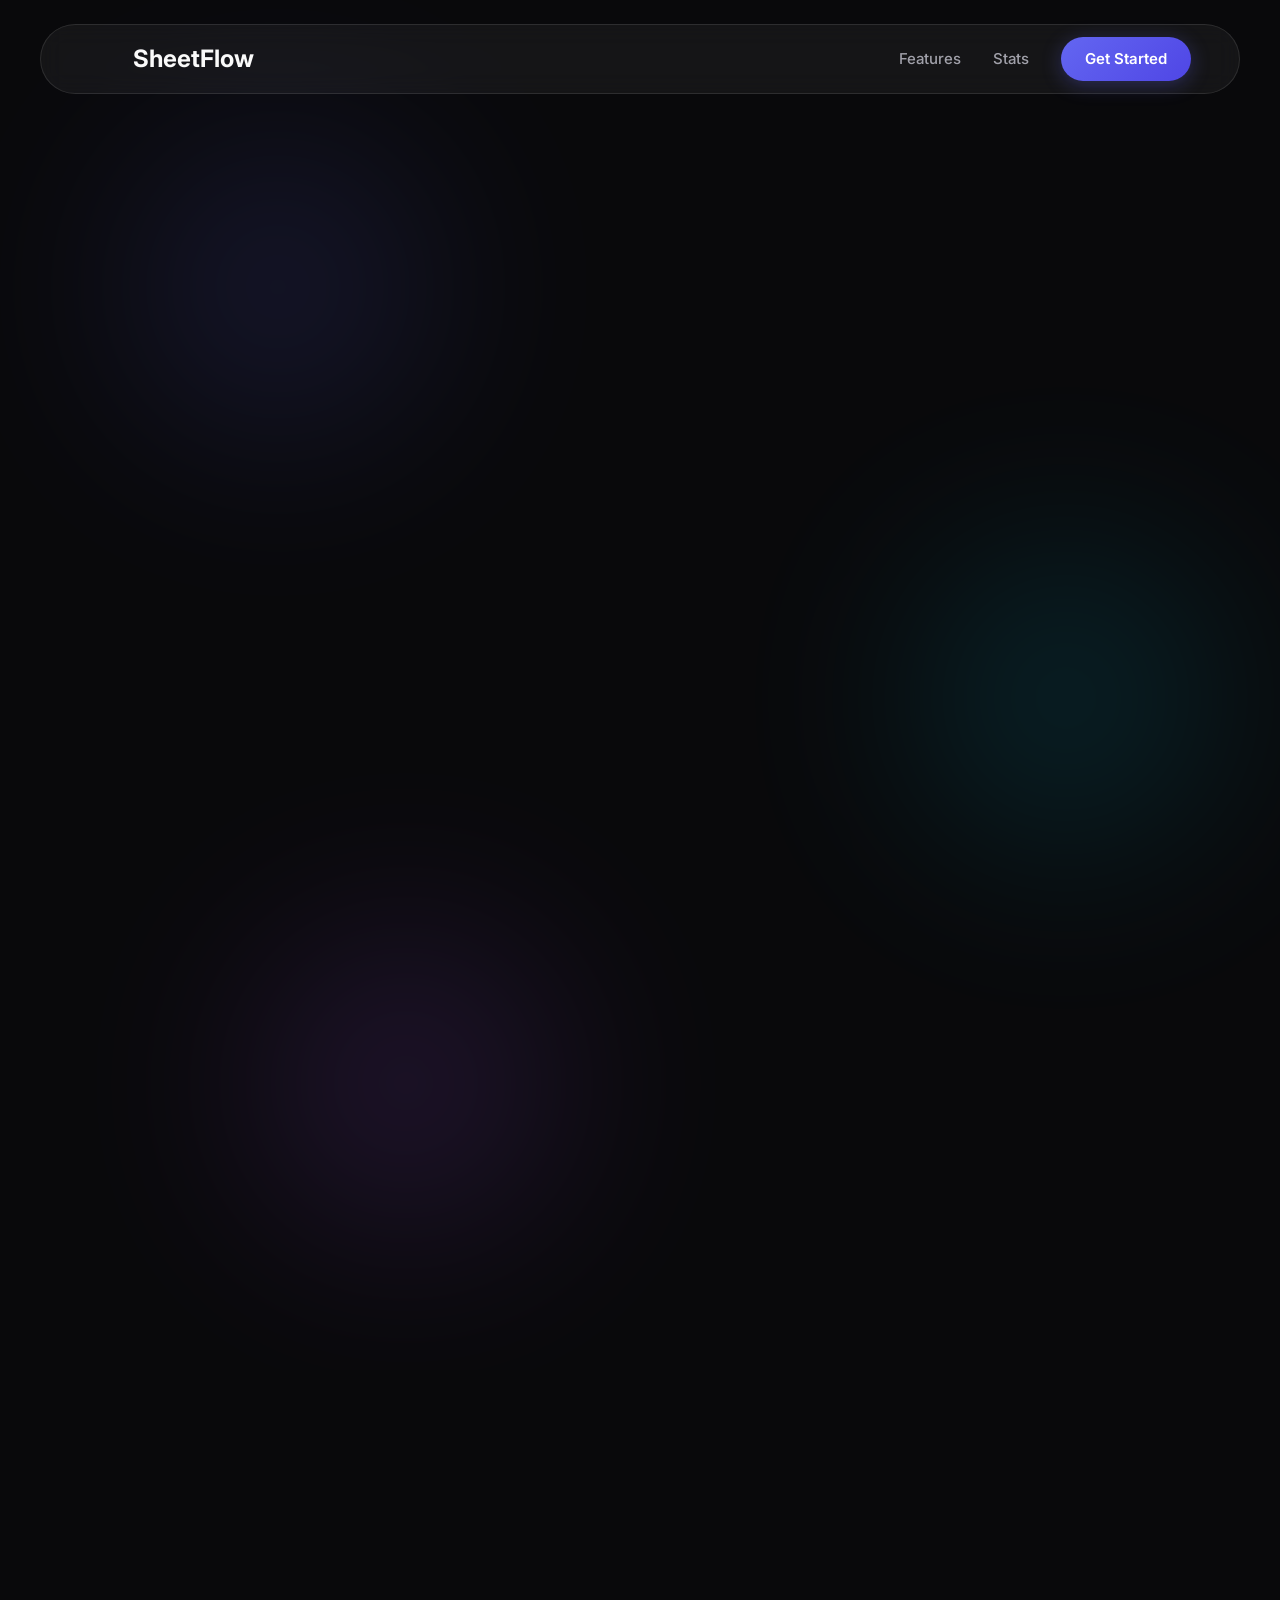
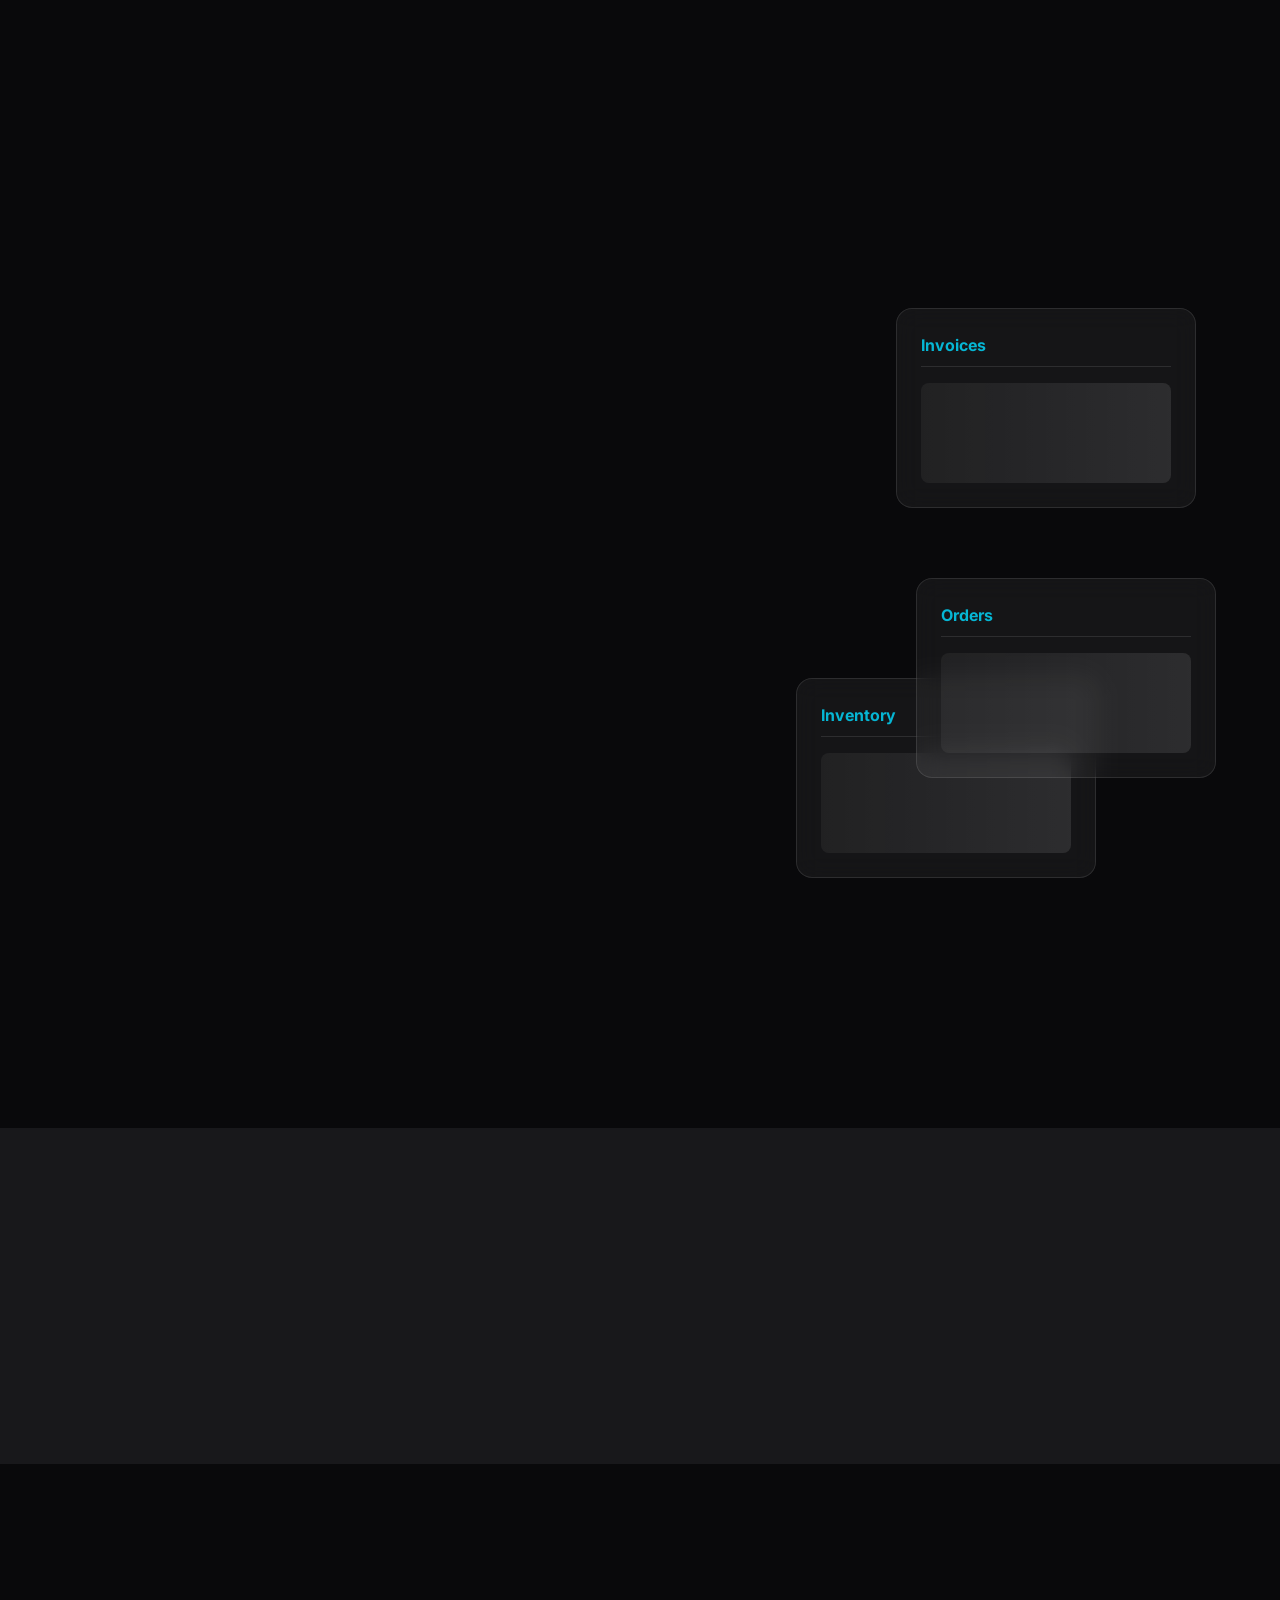
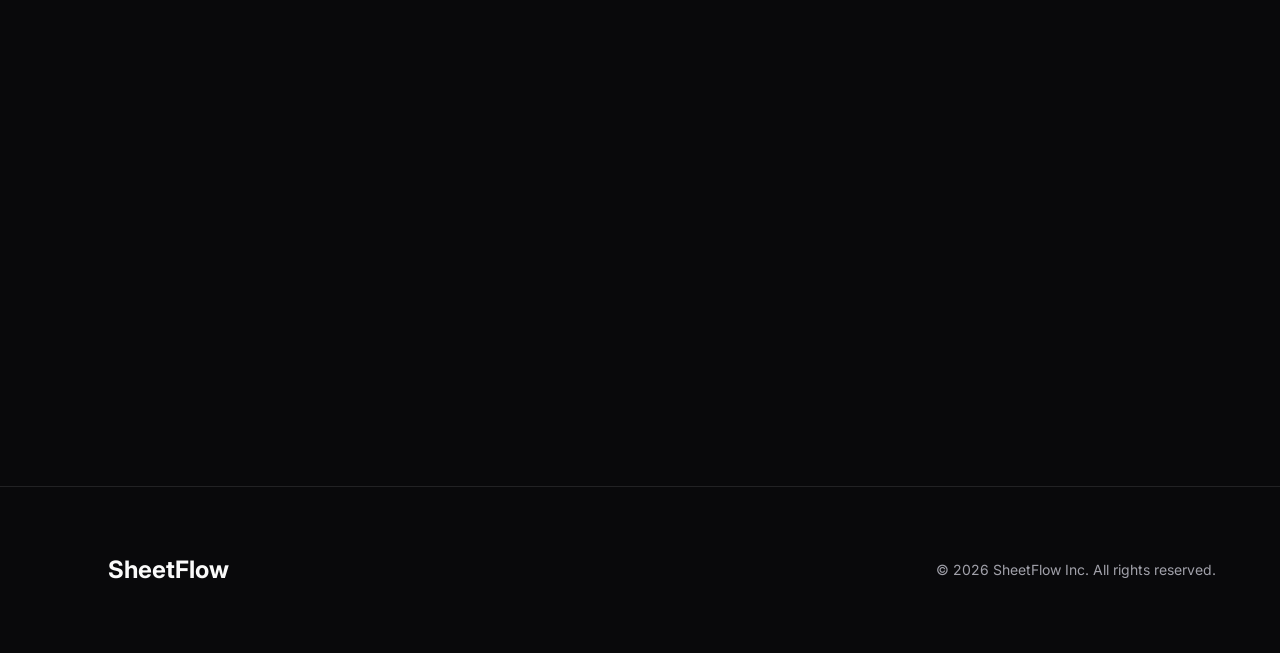
==== index.html @ bf2382ae "Add files via upload" ====
<!DOCTYPE html>
<html lang="en">

<head>
    <meta charset="UTF-8">
    <meta name="viewport" content="width=device-width, initial-scale=1.0">
    <title>SheetFlow — Modern SaaS Workflow Management</title>
    <meta name="description"
        content="Manage your business workflow with SheetFlow. A premium, animated, and interactive platform for high-end SaaS productivity.">
    <link rel="preconnect" href="https://fonts.googleapis.com">
    <link rel="preconnect" href="https://fonts.gstatic.com" crossorigin>
    <link
        href="https://fonts.googleapis.com/css2?family=Inter:ital,opsz,wght@0,14..32,100..900;1,14..32,100..900&family=Outfit:wght@100..900&display=swap"
        rel="stylesheet">
    <link rel="stylesheet" href="style.css">
    <!-- Lucide Icons -->
    <script src="https://unpkg.com/lucide@latest"></script>
</head>

<body class="bg-dark text-light">

            <!-- Navbar -->
            <nav class="navbar glass">
                <div class="container container-nav">
                    <div class="logo">
                        <i data-lucide="layers" class="logo-icon"></i>
                        <span>SheetFlow</span>
                    </div>
                    <div class="nav-links">
                        <a href="#features">Features</a>
                        <a href="#stats">Stats</a>
                        <a href="signup.html" class="btn btn-primary">Get Started</a>
                    </div>
                </div>
            </nav>

            <!-- Hero Section -->
            <section class="hero-section">
                <!-- Floating Shapes Background -->
                <div class="floating-shapes">
                    <div class="shape shape-1 blur-lg"></div>
                    <div class="shape shape-2 blur-md"></div>
                    <div class="shape shape-3 blur-sm"></div>
                </div>

                <div class="container hero-container text-center">
                    <div class="hero-badge reveal-up">Introducing SheetFlow 2.0</div>
                    <h1 class="hero-title reveal-up">Manage your business with <span
                            class="gradient-text">SheetFlow</span></h1>
                    <p class="hero-subtitle reveal-up">A powerful, automated workflow engine designed for modern teams.
                        Streamline your inventory, invoices, and reports with zero friction.</p>
                    <div class="hero-actions reveal-up">
                        <a href="signup.html" class="btn btn-lg btn-primary shadow-pulse">Start Free Trial</a>
                        <a href="#" class="btn btn-lg btn-outline">Watch Demo</a>
                    </div>

                    <!-- Floating UI Preview -->
                    <div class="hero-preview reveal-up parallax" data-speed="0.1">
                        <div class="preview-card glass">
                            <div class="preview-header">
                                <div class="dots"><span></span><span></span><span></span></div>
                            </div>
                            <div class="preview-content">
                                <div class="preview-shimmer"></div>
                                <img id="dashboard_mockup" src="" alt="Dashboard Preview" class="mockup-img">
                            </div>
                        </div>
                        <!-- Mini Cards -->
                        <div class="mini-card mini-card-1 glass parallax" data-speed="0.2">
                            <i data-lucide="trending-up"></i>
                            <span>+42% Growth</span>
                        </div>
                        <div class="mini-card mini-card-2 glass parallax" data-speed="0.15">
                            <i data-lucide="users"></i>
                            <span>1.2k New Users</span>
                        </div>
                    </div>
                </div>
            </section>

            <!-- Features Section -->
            <section id="features" class="features-section">
                <div class="container">
                    <div class="section-header text-center reveal-up">
                        <h2 class="section-title">Built for Performance</h2>
                        <p class="section-subtitle">A suite of powerful tools to help your team scale faster.</p>
                    </div>

                    <div class="features-grid">
                        <div class="feature-card glass reveal-up">
                            <div class="feature-icon-wrapper">
                                <i data-lucide="zap"></i>
                            </div>
                            <h3>Instant Sync</h3>
                            <p>Real-time updates across all your sheets and dashboards. Never miss a single data point.
                            </p>
                        </div>
                        <div class="feature-card glass reveal-up">
                            <div class="feature-icon-wrapper">
                                <i data-lucide="shield-check"></i>
                            </div>
                            <h3>Bank-grade Security</h3>
                            <p>Enterprise encryption to keep your financial data and internal reports secure at all
                                times.</p>
                        </div>
                        <div class="feature-card glass reveal-up">
                            <div class="feature-icon-wrapper">
                                <i data-lucide="bar-chart-3"></i>
                            </div>
                            <h3>Advanced Analytics</h3>
                            <p>Deep dive into your data with custom filters, interactive charts, and actionable
                                insights.</p>
                        </div>
                    </div>
                </div>
            </section>

            <!-- Interactive Cards / Parallax Section -->
            <section class="interactive-section">
                <div class="container">
                    <div class="interactive-grid">
                        <div class="interactive-text reveal-left">
                            <h2 class="section-title">Everything in one place</h2>
                            <p class="section-subtitle">No more jumping between tabs. SheetFlow brings your inventory,
                                orders, and customer data into a unified dashboard.</p>
                            <ul class="feature-list">
                                <li><i data-lucide="check-circle"></i> Automated Order Tracking</li>
                                <li><i data-lucide="check-circle"></i> One-click Invoice Generation</li>
                                <li><i data-lucide="check-circle"></i> Real-time Team Collaboration</li>
                            </ul>
                        </div>
                        <div class="interactive-preview">
                            <div class="parallax-wrapper">
                                <div class="card-stack">
                                    <div class="stack-card stack-card-1 glass parallax" data-speed="0.2">
                                        <div class="card-header">Orders</div>
                                        <div class="card-body-skeleton"></div>
                                    </div>
                                    <div class="stack-card stack-card-2 glass parallax" data-speed="0.3">
                                        <div class="card-header">Inventory</div>
                                        <div class="card-body-skeleton"></div>
                                    </div>
                                    <div class="stack-card stack-card-3 glass parallax" data-speed="0.1">
                                        <div class="card-header">Invoices</div>
                                        <div class="card-body-skeleton"></div>
                                    </div>
                                </div>
                            </div>
                        </div>
                    </div>
                </div>
            </section>

            <!-- Stats Section -->
            <section id="stats" class="stats-section">
                <div class="container">
                    <div class="stats-grid">
                        <div class="stat-item reveal-up">
                            <div class="stat-number" data-target="99">0</div>
                            <div class="stat-label">Uptime %</div>
                        </div>
                        <div class="stat-item reveal-up">
                            <div class="stat-number" data-target="250">0</div>
                            <div class="stat-label">Companies</div>
                        </div>
                        <div class="stat-item reveal-up">
                            <div class="stat-number" data-target="15">0</div>
                            <div class="stat-label">Countries</div>
                        </div>
                        <div class="stat-item reveal-up">
                            <div class="stat-number" data-target="10">0</div>
                            <div class="stat-label">Data Regions</div>
                        </div>
                    </div>
                </div>
            </section>

            <!-- Final CTA Section -->
            <section id="cta" class="cta-section">
                <div class="container text-center">
                    <div class="cta-card glass reveal-scale">
                        <h2 class="section-title">Ready to optimize your flow?</h2>
                        <p class="section-subtitle">Join thousands of teams scaling their operations with SheetFlow.</p>
                        <div class="cta-actions">
                            <a href="signup.html" class="btn btn-lg btn-primary">Try it for Free</a>
                            <a href="#" class="btn btn-lg btn-outline">Talk to Sales</a>
                        </div>
                    </div>
                </div>
            </section>

            <!-- Footer -->
            <footer class="footer">
                <div class="container">
                    <div class="footer-content">
                        <div class="logo">
                            <i data-lucide="layers" class="logo-icon"></i>
                            <span>SheetFlow</span>
                        </div>
                        <div class="copyright">
                            &copy; 2026 SheetFlow Inc. All rights reserved.
                        </div>
                    </div>
                </div>
            </footer>

    <!-- GSAP & Plugins -->
    <script src="https://cdnjs.cloudflare.com/ajax/libs/gsap/3.12.5/gsap.min.js"></script>
    <script src="https://cdnjs.cloudflare.com/ajax/libs/gsap/3.12.5/ScrollTrigger.min.js"></script>
    <!-- Lenis for Smooth Scroll -->
    <script src="https://unpkg.com/@studio-freight/lenis@1.0.42/dist/lenis.min.js"></script>
    <script src="script.js"></script>
</body>

</html>
---- style.css ----
:root {
    --bg-dark: #09090b;
    --bg-surface: #18181b;
    --primary: #6366f1;
    --primary-hover: #4f46e5;
    --primary-muted: rgba(99, 102, 241, 0.1);
    --secondary: #06b6d4;
    --accent: #a855f7;
    --text-light: #fafafa;
    --text-muted: #a1a1aa;
    --glass-bg: rgba(255, 255, 255, 0.05);
    --glass-border: rgba(255, 255, 255, 0.1);
    --glass-blur: 12px;
    --container-max-width: 1200px;
    --transition-smooth: cubic-bezier(0.22, 1, 0.36, 1);
}

/* Core Styles */
* {
    margin: 0;
    padding: 0;
    box-sizing: border-box;
    font-family: 'Inter', sans-serif;
}

body {
    background-color: var(--bg-dark);
    color: var(--text-light);
    line-height: 1.6;
    overflow-x: hidden;
    -webkit-font-smoothing: antialiased;
}

h1, h2, h3, h4, h5, h6 {
    font-family: 'Outfit', sans-serif;
    line-height: 1.2;
    margin-bottom: 1.25rem;
}

a {
    transition: all 0.3s var(--transition-smooth);
    text-decoration: none;
    color: inherit;
}

ul {
    list-style-type: none;
}

.container {
    max-width: var(--container-max-width);
    margin: 0 auto;
    padding: 0 1.5rem;
}

.text-center {
    text-align: center;
}

/* Glassmorphism Utility */
.glass {
    background: var(--glass-bg);
    backdrop-filter: blur(var(--glass-blur));
    -webkit-backdrop-filter: blur(var(--glass-blur));
    border: 1px solid var(--glass-border);
    border-radius: 1rem;
}

.gradient-text {
    background: linear-gradient(135deg, var(--secondary) 0%, var(--primary) 100%);
    -webkit-background-clip: text;
    background-clip: text; /* Standard property for compatibility */
    -webkit-text-fill-color: transparent;
    display: inline-block;
}

/* Navbar */
.navbar {
    position: fixed;
    top: 1.5rem;
    left: 50%;
    transform: translateX(-50%);
    width: calc(100% - 3rem);
    max-width: var(--container-max-width);
    z-index: 1000;
    padding: 0.75rem 1.5rem;
    border-radius: 9999px;
}

.container-nav {
    display: flex;
    justify-content: space-between;
    align-items: center;
}

.logo {
    display: flex;
    align-items: center;
    gap: 0.75rem;
    font-size: 1.5rem;
    font-family: 'Outfit', sans-serif;
    font-weight: 700;
}

.logo-icon {
    color: var(--primary);
    width: 2rem;
    height: 2rem;
}

.nav-links {
    display: flex;
    align-items: center;
    gap: 2rem;
}

.nav-links a:not(.btn) {
    color: var(--text-muted);
    font-weight: 500;
    font-size: 0.9375rem;
}

.nav-links a:hover {
    color: var(--text-light);
}

/* Buttons */
.btn {
    display: inline-flex;
    align-items: center;
    justify-content: center;
    padding: 0.625rem 1.5rem;
    border-radius: 9999px;
    font-weight: 600;
    font-size: 0.9375rem;
    cursor: pointer;
    border: none;
    transition: all 0.3s var(--transition-smooth);
}

.btn-lg {
    padding: 1rem 2.5rem;
    font-size: 1.125rem;
}

.btn-primary {
    background: linear-gradient(135deg, var(--primary), var(--primary-hover));
    color: white;
    box-shadow: 0 4px 20px rgba(99, 102, 241, 0.3);
}

.btn-primary:hover {
    transform: translateY(-2px);
    box-shadow: 0 8px 30px rgba(99, 102, 241, 0.4);
}

.btn-outline {
    background: rgba(255, 255, 255, 0.05);
    color: var(--text-light);
    border: 1px solid var(--glass-border);
}

.btn-outline:hover {
    background: rgba(255, 255, 255, 0.1);
    transform: translateY(-2px);
}

.shadow-pulse {
    animation: shadow-pulse 3s infinite;
}

@keyframes shadow-pulse {
    0% { box-shadow: 0 4px 20px rgba(99, 102, 241, 0.3); }
    50% { box-shadow: 0 4px 40px rgba(99, 102, 241, 0.6); }
    100% { box-shadow: 0 4px 20px rgba(99, 102, 241, 0.3); }
}

/* Sections General */
section {
    padding: 100px 0;
    position: relative;
}

.section-title {
    font-size: 3rem;
    font-weight: 800;
}

.section-subtitle {
    font-size: 1.25rem;
    color: var(--text-muted);
    max-width: 600px;
    margin: 1rem auto 3.5rem;
}

/* Hero Section */
.hero-section {
    padding: 180px 0 100px;
    min-height: 100vh;
    display: flex;
    align-items: center;
    overflow: visible;
}

.hero-badge {
    display: inline-block;
    padding: 0.5rem 1.25rem;
    border-radius: 9999px;
    background: var(--primary-muted);
    color: var(--primary);
    font-size: 0.875rem;
    font-weight: 600;
    margin-bottom: 2rem;
    border: 1px solid rgba(99, 102, 241, 0.2);
}

.hero-title {
    font-size: clamp(3rem, 8vw, 5rem);
    font-weight: 900;
    letter-spacing: -2px;
}

.hero-subtitle {
    max-width: 700px;
    margin-bottom: 3rem;
}

.hero-actions {
    display: flex;
    justify-content: center;
    gap: 1.5rem;
    margin-bottom: 6rem;
}

/* Floating Elements in Background */
.floating-shapes {
    position: absolute;
    top: 0;
    left: 0;
    width: 100%;
    height: 100%;
    overflow: hidden;
    z-index: -1;
    pointer-events: none;
}

.shape {
    position: absolute;
    width: 300px;
    height: 300px;
    border-radius: 50%;
    filter: blur(100px);
    opacity: 0.15;
}

.shape-1 {
    background: var(--primary);
    top: 10%;
    left: 10%;
    animation: float 15s infinite alternate ease-in-out;
}

.shape-2 {
    background: var(--secondary);
    top: 40%;
    right: 5%;
    animation: float 20s infinite alternate-reverse ease-in-out;
}

.shape-3 {
    background: var(--accent);
    bottom: 10%;
    left: 20%;
    animation: float 18s infinite alternate ease-in-out;
}

@keyframes float {
    0% { transform: translate(0, 0) scale(1); }
    100% { transform: translate(100px, 50px) scale(1.2); }
}

/* Hero Preview / UI Mockup */
.hero-preview {
    position: relative;
    max-width: 1000px;
    margin: 0 auto;
    perspective: 1000px;
}

.preview-card {
    padding: 0.5rem;
    border-radius: 1.5rem;
    overflow: hidden;
    box-shadow: 0 30px 60px rgba(0,0,0,0.5);
    background: #000;
}

.preview-header {
    height: 30px;
    background: #18181b;
    display: flex;
    align-items: center;
    padding: 0 1rem;
}

.dots {
    display: flex;
    gap: 6px;
}

.dots span {
    width: 8px;
    height: 8px;
    border-radius: 50%;
}

.dots span:nth-child(1) { background: #ff5f56; }
.dots span:nth-child(2) { background: #ffbd2e; }
.dots span:nth-child(3) { background: #27c93f; }

.preview-content {
    background: #09090b;
    height: 500px;
    position: relative;
    overflow: hidden;
}

.mockup-img {
    width: 100%;
    height: 100%;
    object-fit: cover;
    opacity: 0.8;
}

.preview-shimmer {
    position: absolute;
    top: 0;
    left: -100%;
    width: 50%;
    height: 100%;
    background: linear-gradient(90deg, transparent, rgba(255,255,255,0.05), transparent);
    animation: shimmer 4s infinite linear;
}

@keyframes shimmer {
    0% { left: -100%; }
    100% { left: 200%; }
}

.mini-card {
    position: absolute;
    padding: 1rem 1.5rem;
    display: flex;
    align-items: center;
    gap: 1rem;
    font-weight: 600;
    box-shadow: 0 10px 30px rgba(0,0,0,0.3);
    z-index: 10;
}

.mini-card i {
    color: var(--secondary);
    width: 1.5rem;
    height: 1.5rem;
}

.mini-card-1 {
    top: 20%;
    left: -5%;
}

.mini-card-2 {
    bottom: 25%;
    right: -10%;
}

/* Features Grid */
.features-grid {
    display: grid;
    grid-template-columns: repeat(auto-fit, minmax(300px, 1fr));
    gap: 2rem;
}

.feature-card {
    padding: 2.5rem;
    transition: all 0.4s var(--transition-smooth);
}

.feature-card:hover {
    transform: translateY(-10px);
    border-color: var(--primary);
    background: rgba(255, 255, 255, 0.08);
}

.feature-icon-wrapper {
    width: 3.5rem;
    height: 3.5rem;
    border-radius: 1rem;
    background: var(--primary);
    display: flex;
    align-items: center;
    justify-content: center;
    margin-bottom: 2rem;
    box-shadow: 0 10px 20px rgba(99, 102, 241, 0.3);
}

.feature-icon-wrapper i {
    color: white;
    width: 1.75rem;
    height: 1.75rem;
}

.feature-card h3 {
    margin-bottom: 1rem;
    font-size: 1.5rem;
}

.feature-card p {
    color: var(--text-muted);
}

/* Interactive Section */
.interactive-grid {
    display: grid;
    grid-template-columns: 1fr 1fr;
    align-items: center;
    gap: 4rem;
}

.feature-list {
    margin-top: 2rem;
}

.feature-list li {
    display: flex;
    align-items: center;
    gap: 1rem;
    margin-bottom: 1rem;
    color: var(--text-light);
    font-weight: 500;
}

.feature-list i {
    color: var(--secondary);
    width: 1.25rem;
    height: 1.25rem;
}

.interactive-preview {
    position: relative;
    height: 500px;
}

.card-stack {
    position: relative;
    width: 100%;
    height: 100%;
}

.stack-card {
    position: absolute;
    width: 300px;
    height: 200px;
    padding: 1.5rem;
    display: flex;
    flex-direction: column;
}

.stack-card-1 {
    top: 50px;
    right: 0px; /* Moved further right */
    z-index: 3;
}

.stack-card-2 {
    top: 150px;
    right: 120px; /* Changed from left:20px to right:120px to avoid text overlap */
    z-index: 2;
}

.stack-card-3 {
    bottom: 20px;
    right: 20px;
    z-index: 1;
}

.card-header {
    font-weight: 700;
    margin-bottom: 1rem;
    border-bottom: 1px solid var(--glass-border);
    padding-bottom: 0.5rem;
    color: var(--secondary);
}

.card-body-skeleton {
    flex-grow: 1;
    background: linear-gradient(90deg, rgba(255,255,255,0.05) 0%, rgba(255,255,255,0.1) 50%, rgba(255,255,255,0.05) 100%);
    background-size: 200% 100%;
    animation: shimmer 3s infinite linear;
    border-radius: 0.5rem;
}

/* Stats Section */
.stats-section {
    background: var(--bg-surface);
}

.stats-grid {
    display: grid;
    grid-template-columns: repeat(auto-fit, minmax(200px, 1fr));
    gap: 3rem;
}

.stat-item {
    text-align: center;
}

.stat-number {
    font-size: 4rem;
    font-weight: 800;
    font-family: 'Outfit', sans-serif;
    color: var(--primary);
    margin-bottom: 0.5rem;
}

.stat-label {
    font-size: 1rem;
    font-weight: 600;
    color: var(--text-muted);
    text-transform: uppercase;
    letter-spacing: 1px;
}

/* CTA Section */
.cta-card {
    padding: 6rem 3rem;
    position: relative;
    overflow: hidden;
}

.cta-actions {
    display: flex;
    justify-content: center;
    gap: 1.5rem;
    margin-top: 1.5rem;
}

/* Footer */
.footer {
    padding: 4rem 0;
    border-top: 1px solid var(--glass-border);
}

.footer-content {
    display: flex;
    justify-content: space-between;
    align-items: center;
}

.copyright {
    color: var(--text-muted);
    font-size: 0.875rem;
}

/* Animations Trigger Classes */
.reveal-up {
    opacity: 0;
    transform: translateY(40px);
}

.reveal-left {
    opacity: 0;
    transform: translateX(-40px);
}

.reveal-scale {
    opacity: 0;
    transform: scale(0.95);
}

/* Responsive Design System */
@media (max-width: 1100px) {
    .container { padding: 0 2rem; }
    .hero-title { font-size: 3.5rem; }
}

@media (max-width: 991px) {
    .interactive-grid {
        grid-template-columns: 1fr;
        gap: 4rem;
        text-align: center;
    }
    
    .interactive-preview { height: 450px; }
    
    .hero-title { font-size: 3rem; }
    
    .stats-grid {
        grid-template-columns: 1fr 1fr;
        gap: 2rem;
    }
}

@media (max-width: 767px) {
    .nav-links { display: none; } /* Could add hamburger menu here later */
    
    .hero-section { padding-top: 8rem; }
    
    .hero-title { font-size: 2.5rem; }
    
    .hero-subtitle { font-size: 1rem; }
    
    .hero-actions {
        flex-direction: column;
        gap: 1rem;
    }
    
    .hero-actions .btn { width: 100%; }

    .hero-preview {
        margin-top: 3rem;
        transform: scale(0.8); /* Scale down for mobile */
    }

    .mini-card { display: none; } /* Hide floating mini-cards on small screens for clarity */

    .section-title { font-size: 2rem; }
    
    .features-grid {
        grid-template-columns: 1fr;
    }

    .interactive-preview {
        height: 350px;
    }

    .stack-card {
        width: 100%;
        max-width: 280px;
        position: relative;
        margin: 0 auto -80px auto;
        left: 0 !important;
        right: 0 !important;
        top: 0 !important;
        bottom: 0 !important;
    }

    .footer-content {
        flex-direction: column;
        gap: 2rem;
        text-align: center;
    }
}

@media (max-width: 480px) {
    .hero-title { font-size: 2.25rem; }
    .stats-grid { grid-template-columns: 1fr; }
    .interactive-preview { height: auto; }
    .stack-card { max-width: 100%; }
}
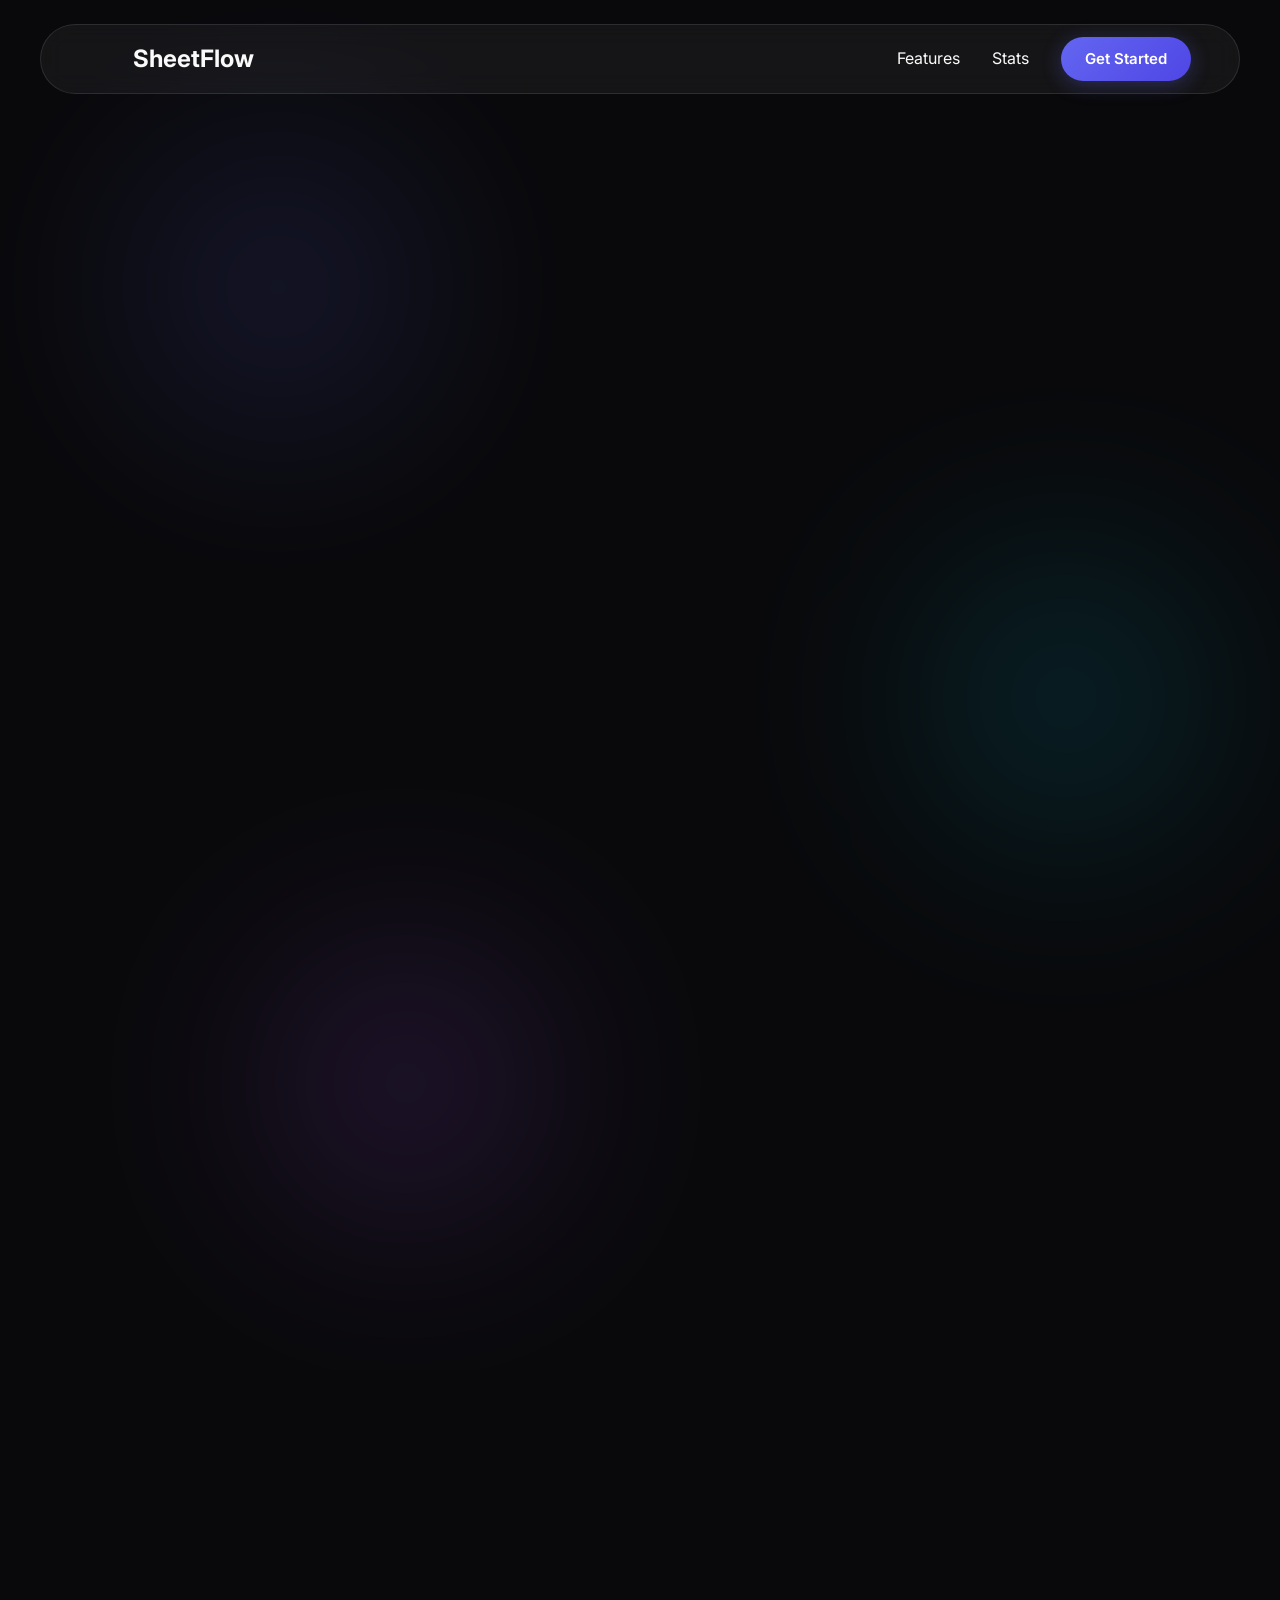
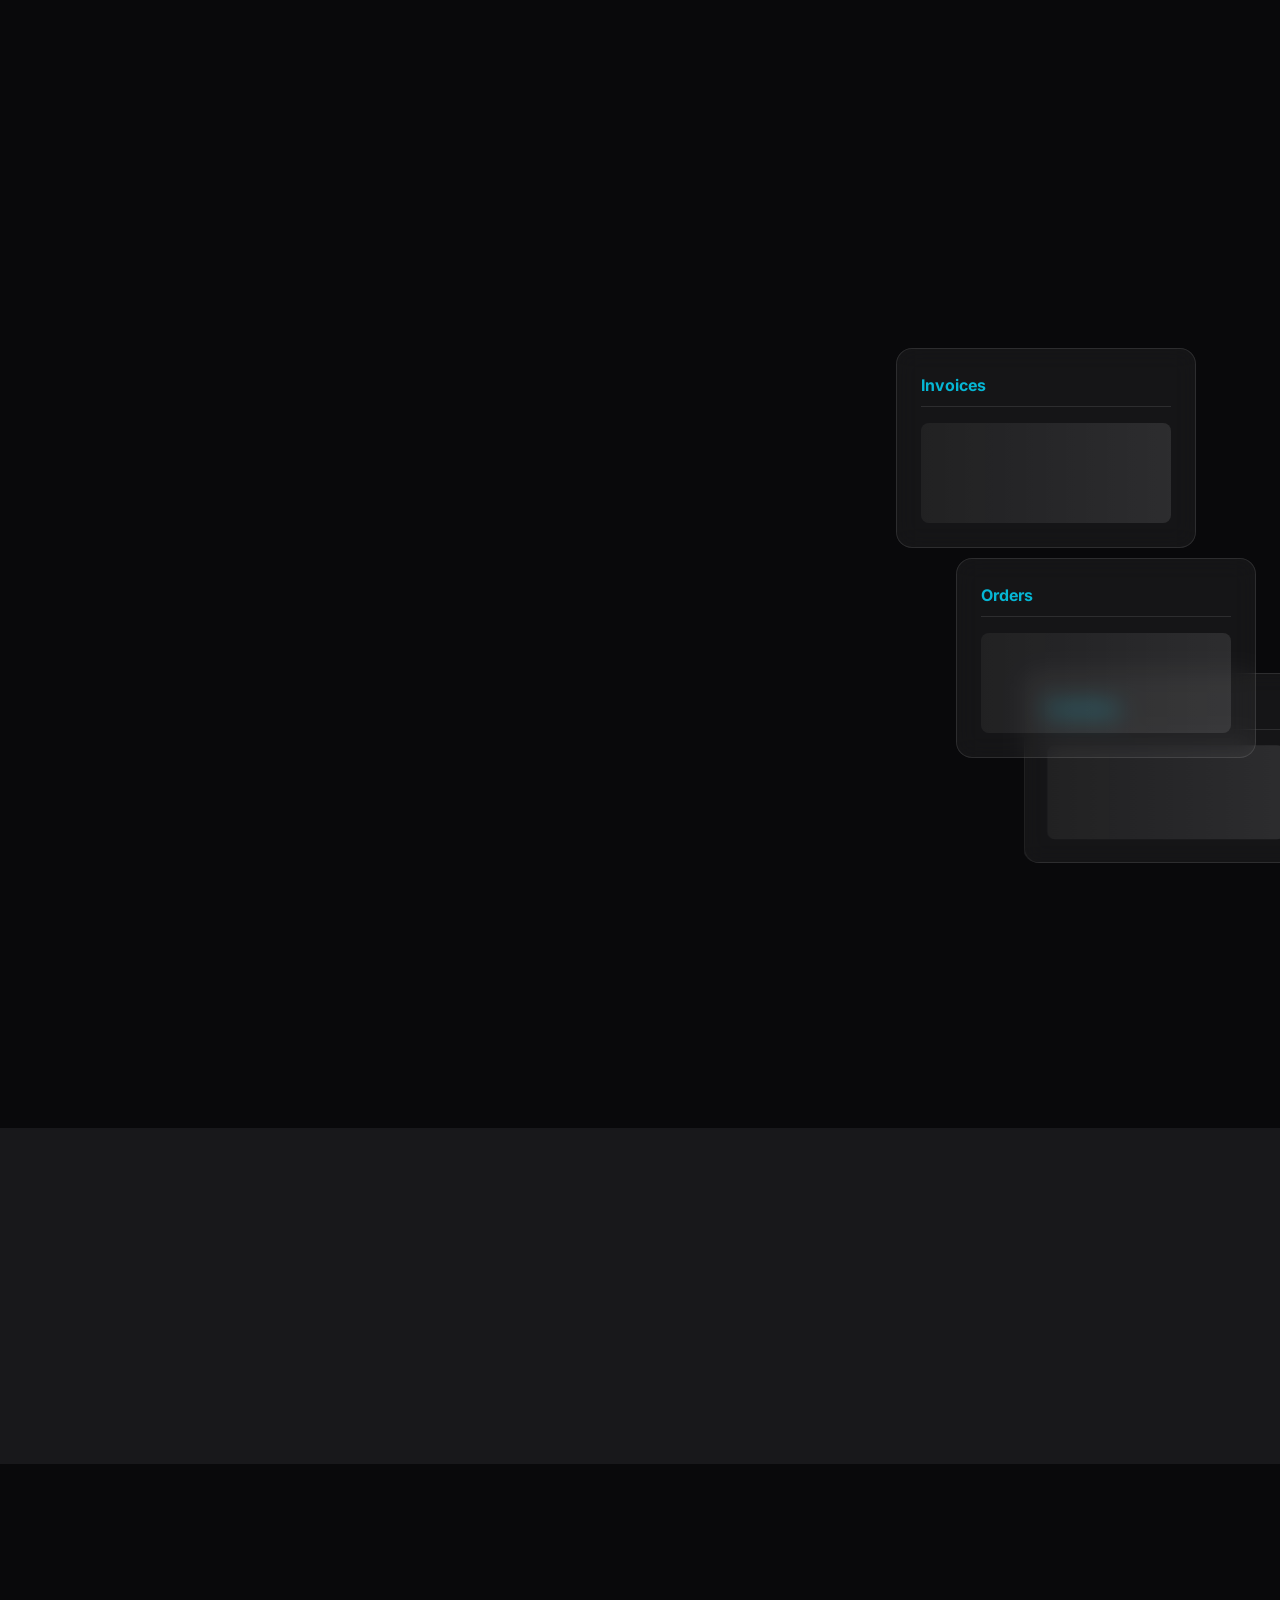
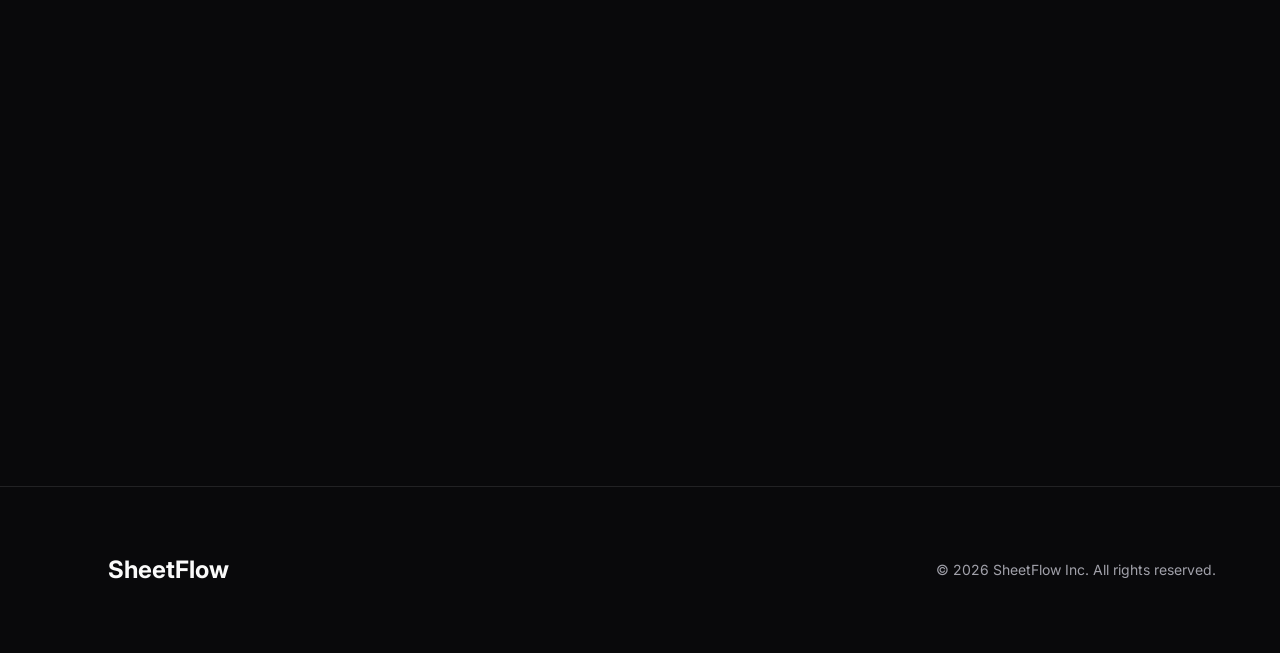
==== commit 543b2504: "Add files via upload" ====
--- a/index.html
+++ b/index.html
@@ -31,8 +31,20 @@
                         <a href="#stats">Stats</a>
                         <a href="signup.html" class="btn btn-primary">Get Started</a>
                     </div>
+                    <button class="mobile-nav-toggle" aria-label="Toggle Menu">
+                        <i data-lucide="menu"></i>
+                    </button>
                 </div>
             </nav>
+
+            <!-- Mobile Menu Drawer -->
+            <div class="mobile-menu glass">
+                <div class="mobile-menu-content">
+                    <a href="#features" class="mobile-link">Features</a>
+                    <a href="#stats" class="mobile-link">Stats</a>
+                    <a href="signup.html" class="btn btn-primary">Get Started</a>
+                </div>
+            </div>
 
             <!-- Hero Section -->
             <section class="hero-section">
--- a/style.css
+++ b/style.css
@@ -114,14 +114,60 @@
     gap: 2rem;
 }
 
-.nav-links a:not(.btn) {
-    color: var(--text-muted);
-    font-weight: 500;
-    font-size: 0.9375rem;
-}
-
-.nav-links a:hover {
+.mobile-nav-toggle {
+    display: none;
+    background: none;
+    border: none;
+    color: white;
+    cursor: pointer;
+    padding: 0.5rem;
+    z-index: 1001;
+}
+
+.mobile-nav-toggle i {
+    width: 2rem;
+    height: 2rem;
+}
+
+.mobile-menu {
+    position: fixed;
+    top: 5rem;
+    left: 1rem;
+    right: 1rem;
+    padding: 3.5rem 2rem 4rem;
+    border-radius: 2rem;
+    z-index: 10000; /* Increased to stay on top of everything */
+    opacity: 0;
+    pointer-events: none;
+    transform: translateY(-20px);
+    background: #0d0d12;
+    backdrop-filter: blur(40px);
+    border: 1px solid var(--glass-border);
+    box-shadow: 0 40px 100px rgba(0,0,0,0.9);
+    display: block; /* Visible display base */
+}
+
+.mobile-menu.active {
+    opacity: 1;
+    pointer-events: auto;
+    transform: translateY(0);
+}
+
+.mobile-menu-content {
+    display: flex;
+    flex-direction: column;
+    gap: 2.5rem;
+    align-items: center;
+    width: 100%;
+}
+
+.mobile-link {
+    font-size: 1.75rem;
+    font-weight: 800;
+    font-family: 'Outfit', sans-serif;
     color: var(--text-light);
+    opacity: 1 !important; /* Ensure visibility */
+    display: block;
 }
 
 /* Buttons */
@@ -467,19 +513,20 @@
 }
 
 .stack-card-1 {
-    top: 50px;
-    right: 0px; /* Moved further right */
+    top: 30px;
+    right: -40px; /* Pushed significantly right */
     z-index: 3;
 }
 
 .stack-card-2 {
-    top: 150px;
-    right: 120px; /* Changed from left:20px to right:120px to avoid text overlap */
+    top: 140px;
+    right: -100px; /* Pushed aggressively right to avoid overlap */
     z-index: 2;
+    transform: scale(0.95);
 }
 
 .stack-card-3 {
-    bottom: 20px;
+    bottom: -20px;
     right: 20px;
     z-index: 1;
 }
@@ -562,20 +609,20 @@
     font-size: 0.875rem;
 }
 
-/* Animations Trigger Classes */
+/* iPhone-Unlock Reveal States (Initial) */
 .reveal-up {
     opacity: 0;
-    transform: translateY(40px);
+    will-change: transform, opacity, filter;
 }
 
 .reveal-left {
     opacity: 0;
-    transform: translateX(-40px);
+    will-change: transform, opacity, filter;
 }
 
 .reveal-scale {
     opacity: 0;
-    transform: scale(0.95);
+    will-change: transform, opacity;
 }
 
 /* Responsive Design System */
@@ -602,7 +649,8 @@
 }
 
 @media (max-width: 767px) {
-    .nav-links { display: none; } /* Could add hamburger menu here later */
+    .nav-links { display: none; }
+    .mobile-nav-toggle { display: block; }
     
     .hero-section { padding-top: 8rem; }
     
@@ -631,18 +679,25 @@
     }
 
     .interactive-preview {
-        height: 350px;
+        height: auto;
+        padding-bottom: 4rem; /* Add space for the stack */
     }
 
     .stack-card {
         width: 100%;
-        max-width: 280px;
+        max-width: 320px; /* Slightly wider for modern phones */
         position: relative;
-        margin: 0 auto -80px auto;
+        margin: 0 auto -60px auto; /* Reduced overlap for readability */
         left: 0 !important;
         right: 0 !important;
         top: 0 !important;
         bottom: 0 !important;
+        transform: scale(0.9);
+        transition: transform 0.3s ease;
+    }
+
+    .stack-card:last-child {
+        margin-bottom: 0;
     }
 
     .footer-content {
